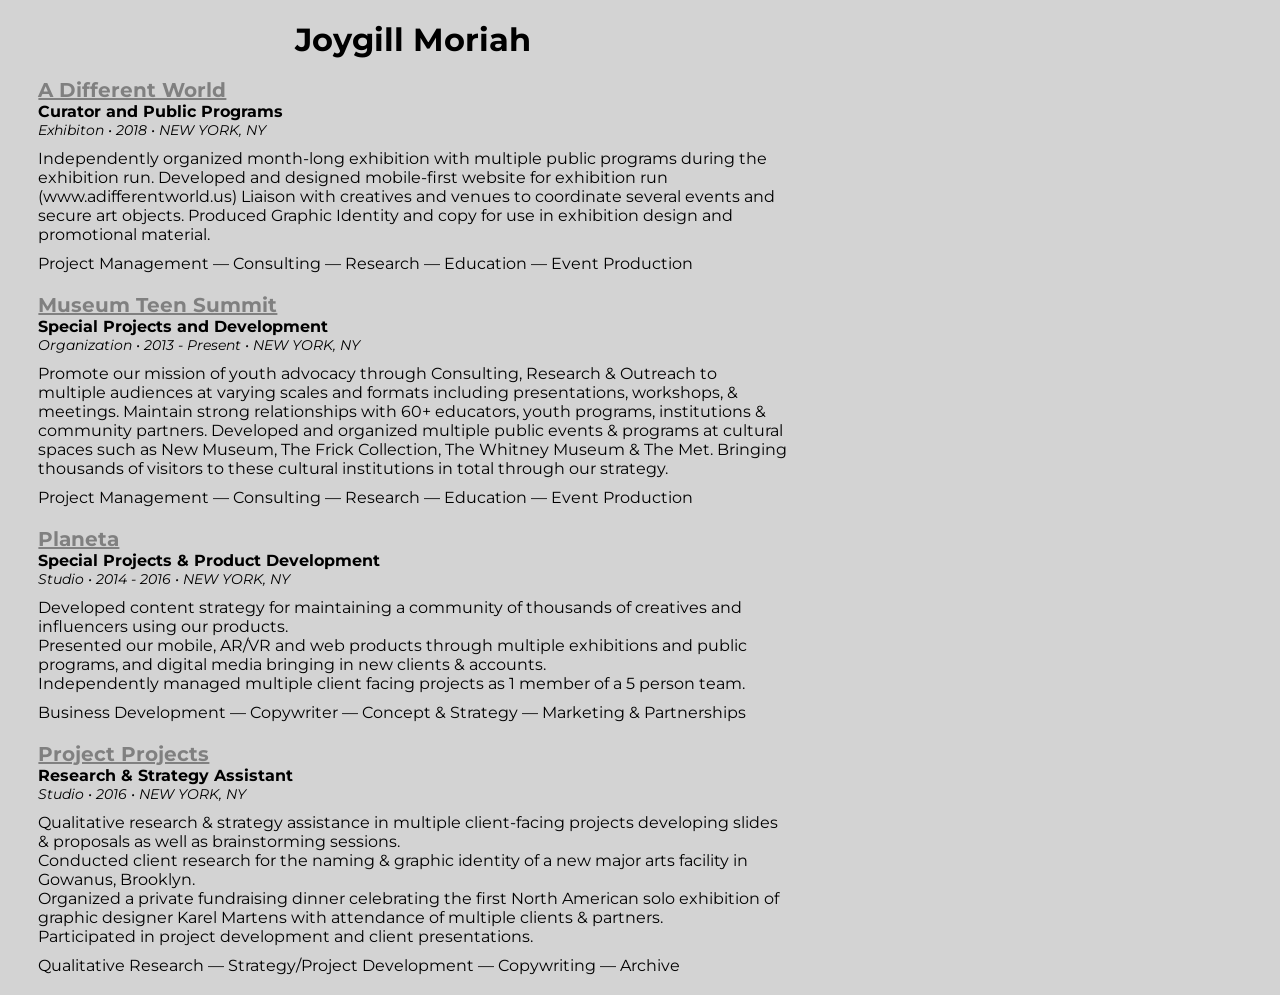
==== index.html @ 345128df "Add files via upload" ====
<!doctype html>
<html lang="en">
  <head>
    <meta charset="utf-8">
    <meta name="viewport" content="width=device-width, initial-scale=1, shrink-to-fit=no">
    <meta name="description" content="">
    <meta name="author" content="">
    <link rel="icon" href="../../../../favicon.ico">

    <title>MORIAH</title>
      
    <!-- Font Family -->  
    <link href="https://fonts.googleapis.com/css?family=Montserrat:400,600,600i,700,700i,800,800i" rel="stylesheet">
    
    <!-- CSS from Scratch -->
    <link href="portfolio.css" rel="stylesheet">
      
  </head>

  <body>

    <!-- <header>
       <nav class="topnav">
            <a href="index.html"> Home </a>
            <a href="about.html"> About</a>
            <a href="work.html"> Work</a>
            <a href="contact.html"> Contact</a>
        </nav> 
     
    </header> -->
    
    <!-- Intro Paragraph --> 
    <!--  <div class="statement">
         <p> Joygill Moriah develops ideas into products and experiences. Sometimes these ideas become images, exhibitions, collaborations, organizations and now websites.</p>
       </div> -->
       
   <div class="frame">
   <!-- <img class="imagestream" src="imagestream.gif" alt="Images"> -->
   <h1> Joygill Moriah </h1>
   <br>

    <!-- <div class="contact "> 
    Joygill Moriah
    855 E233rd Street
    Bronx, NY 10466
    347.978.9167
    joygill.moriah@gmail.com
    www.adifferentworld.us 
    </div> -->

    
     <!--  
     <div class="topic"> Skills & Background </div>
     
     <div class="info"> NYC native, media-savvy creative strategist with five years of leading projects with teams related to tech, design, arts, & education. I've organized over 50 exhibitions, pop-up events, & public programs throughout NYC since 2012.
     Adobe Suite — InDesign — Adobe Premiere — Graphic Design — Front-End Web Development— HTML, CSS, Javascript — Github —Google Suite—Powerpoint
     </div>
         </div> -->
    <div class="section">
        <!-- <div class="topic"> Experience</div> -->
        <div class="project"> <a href="http://adifferentworld.us/" target="_blank"> A Different World </a> </div>
        <div class="role"> Curator and Public Programs </div> 
        <div class="info"> Exhibiton • 2018 • NEW YORK, NY </div> 
        <div class="description"> 
          Independently organized month-long exhibition with multiple public programs during the exhibition run. 
          Developed and designed mobile-first website  for exhibition run (www.adifferentworld.us)
          Liaison with creatives  and venues to coordinate several events and secure art objects.
          Produced Graphic Identity and copy  for use in exhibition design and promotional material. 
        </div>
        <div class="Skills"> Project Management — Consulting — Research — Education — Event Production </div>
    </div>

    <div class="section">
        <div class="project"> <a href="http://www.museumteensummit.org/" target="_blank"> Museum Teen Summit </a></div>
        <div class="role">Special Projects and Development </div>
        <div class="info"> Organization • 2013 - Present • NEW YORK, NY </div> 
        <div class="description"> 
           Promote our mission of youth advocacy through Consulting, Research & Outreach to multiple audiences at varying scales and formats including presentations, workshops, & meetings.
            Maintain strong relationships with 60+ educators, youth programs, institutions & community partners. 
            Developed and organized multiple public events & programs at cultural spaces such as New Museum, The Frick Collection, The Whitney Museum & The Met.
            Bringing thousands of visitors to these cultural institutions in total through our strategy. 
        </div>
        <div class="Skills"> Project Management — Consulting — Research — Education — Event Production </div>

      </div>
      <div class="section">
        <div class="project"> <a href="http://planeta.cc/" target="_blank"> Planeta </a> </div>
        <div class="role">Special Projects & Product Development </div>
        <div class="info"> Studio • 2014 - 2016 • NEW YORK, NY </div> 
        <div class="description"> 

          <ul style="list-style-type:none">
           <li> Developed content strategy for maintaining a community of thousands of creatives and influencers using our products. </li>
         <li> Presented our mobile, AR/VR and web products through multiple exhibitions and  public programs, and digital media bringing in new clients & accounts. </li>
         <li> Independently managed multiple client facing projects as 1 member of a 5 person team. </li>
        </ul>
        </div>
        <div class="Skills"> Business Development — Copywriter — Concept & Strategy — Marketing & Partnerships </div>

      </div> 
      <div class="section">
        <div class="project"> <a href="https://www.wkshps.com/about/" target="_blank"> Project Projects </a> </div>
        <div class="role">Research & Strategy Assistant </div>
        <div class="info"> Studio • 2016 • NEW YORK, NY </div> 
        <div class="description"> 
          <ul style="list-style-type:none">
            <li> Qualitative research & strategy assistance in multiple client-facing projects developing slides & proposals as well as brainstorming sessions. </li>
            <li> Conducted client research for the naming & graphic identity of a new major arts facility in Gowanus, Brooklyn. </li>
            <li> Organized a private fundraising dinner celebrating the first North American solo exhibition of graphic designer Karel Martens with attendance of multiple clients & partners. </li>
            <li> Participated in project development and client presentations. </li>
          </ul>
        </div>
        <div class="Skills"> Qualitative Research — Strategy/Project Development — Copywriting — Archive </div>

      </div>
       <!-- 
       
             <div class="section">
        <h3> Independent Projects </h3>
        <h3> Happenings Contemporary </h3>
        <h3> Independent Curator & Artist Development </h3>
        <h4>  2015-Present  NEW YORK, NY </h4>
          <p>Organized over 50 exhibitions, pop-up events, & public programs throughout NYC since 2012.
            Developed independent projects through drafting proposals, press releases, finding spaces & partnerships.
            • Exhibited over 60 artists in mediums including visual art, performance, digital art & film.
            • Develop all communications materials and marketing for each project.
            • Manage budgets, deadlines and related admin work for each event or exhibition. 
            • Maintain relationships and be liaison between creatives, venues, partners and other stakeholders.
            • Exhibition Coordination — Project Management — Public Programming <div>
       
       <h3> VAV Club <h3>  
        <h3> Video Producer and Developer </h3>
        <h4> 2017  NEW YORK, NY </h4>
           <p> Produced online video art channel and event series w 10+ hours of content. </p>
            <p> Organized weekly live streams. </p>
            <p> Developed single page website to host live streams. </p>
        </div>
        <div class="section">
          <h3> Education </h3>
          CUNY Baccalaureate for Unique and Interdisciplinary Studies / Cultural Production and Digital Strategies 
          Spring 2013 - June 2017,  NEW YORK, NY
          Home College: Baruch College. Took courses in Graphic Design, Video Production, Entrepreneurship,  Cultural Marketing, Anthropology & New Media. Also led multiple independent research projects. 
       
          The Knowledge House / Intro To Tech
          2018  NEW YORK, NY
          16-Week course Front-End Web Development course designing projects using HTML, CSS, Javascript & additional tools.
        </div>
        -->
</div>
      
    

    <!-- <footer>
        
        <a href="https://www.instagram.com/hello_jygll">Instagram </a>
        
        <a href="https://steemit.com/@jmoriah">Steemit </a>
        
        <a href="mailto:joygill.moriah@gmail.com?Subject=I%20Like%20What%20You%20Do" target="_top">Email</a>
        
    </footer> -->

    
  </body>
</html>
---- portfolio.css ----
html {
    background-color: lightgray;
    font-family: 'Montserrat', sans-serif;
    
}

* {
  box-sizing: border-box;
  text-rendering: optimizeLegibility;
  -webkit-font-smoothing: antialiased;
  margin: 0;
  padding: 0;
}


body{

    font-size: 16px;
    /* display: flex;
    flex-direction: row;
    justify-content:center;
    
    text-align: justify; 
            
            font-weight: 900;
            text-transform: uppercase;
            line-height: 1.5;
    
    padding: 50px 0px 0px 0; */
    
}



header{

  /* position: fixed;
    top: 0;
    left: 0;
    width: 100%;  */ 

}

.frame{
    width: 90vw;
  max-width: 750px;
  margin: 20px 3vw;


}


.topnav {
    
  /*  
    display: flex;
    flex-direction: row;
    justify-content: space-around;

    
    font-size: 32px;
    font-weight: 900;*/
    


    
}


/* Media Query for topnav */

/* Screens smaller than 600px / links become block and font-size 20px */

@media(max-width:600px){
    
 /*   .topnav a {
        display: block;
        font-size: 12px;
    }
    body {
        display: block;
        font-size: 8px;
    }
    footer a {
         display: block;
        font-size: 12px;
    }*/
    
}



h1{
    
    font-weight: bold;
    text-align: center;
}

.section{
    margin-bottom: 20px; 
}
.project {
    font-size: 20px; 
    font-weight: bold;
}
.role{
    font-size: 16px; 
    font-weight: bold;
}
.info{

    font-size:14px;
    font-style: italic;
    padding-bottom: 10px;
}
.description{
    padding-bottom: 10px;
}


/* .imagestream {
    
   position: absolute;
     top:50%;
    left:50%;
     transform: translate(-50%, -50%);
   
    max-width: 40%;
    border: outset purple 10px;
    margin: 80px 0px 0px 0px;   
} */



.statement {
        width: 800px;
        text-align: justify; 
        font-size: 24px;
        font-weight: 900;
        text-transform: uppercase;
        line-height: 1.5;*/
 }

a{
    color: gray;
    transition: color .25s;
    
   /* 
    text-decoration: none;
    */

}

a:hover{
    
  color: lightgray;
} 


/* footer {
   display: flex;
    flex-direction: row;
    justify-content: space-around;
    font-size: 32px;
    font-weight: 900;

    position: fixed;
    width: 100%;
    bottom: 2.5%;

} */



/* The following is the scrollbar */ 
/* width */

::-webkit-scrollbar {
   /* width: 20px;*/
}

/* Track */
::-webkit-scrollbar-track {
   /*  box-shadow: inset 0 0 5px grey; 
   border-radius: 10px; */
}
 
/* Handle */
::-webkit-scrollbar-thumb {
    /* background: red; 
    border-radius: 10px; */
}

/* Handle on hover */
::-webkit-scrollbar-thumb:hover {
    /* background: #b30000;  */
}
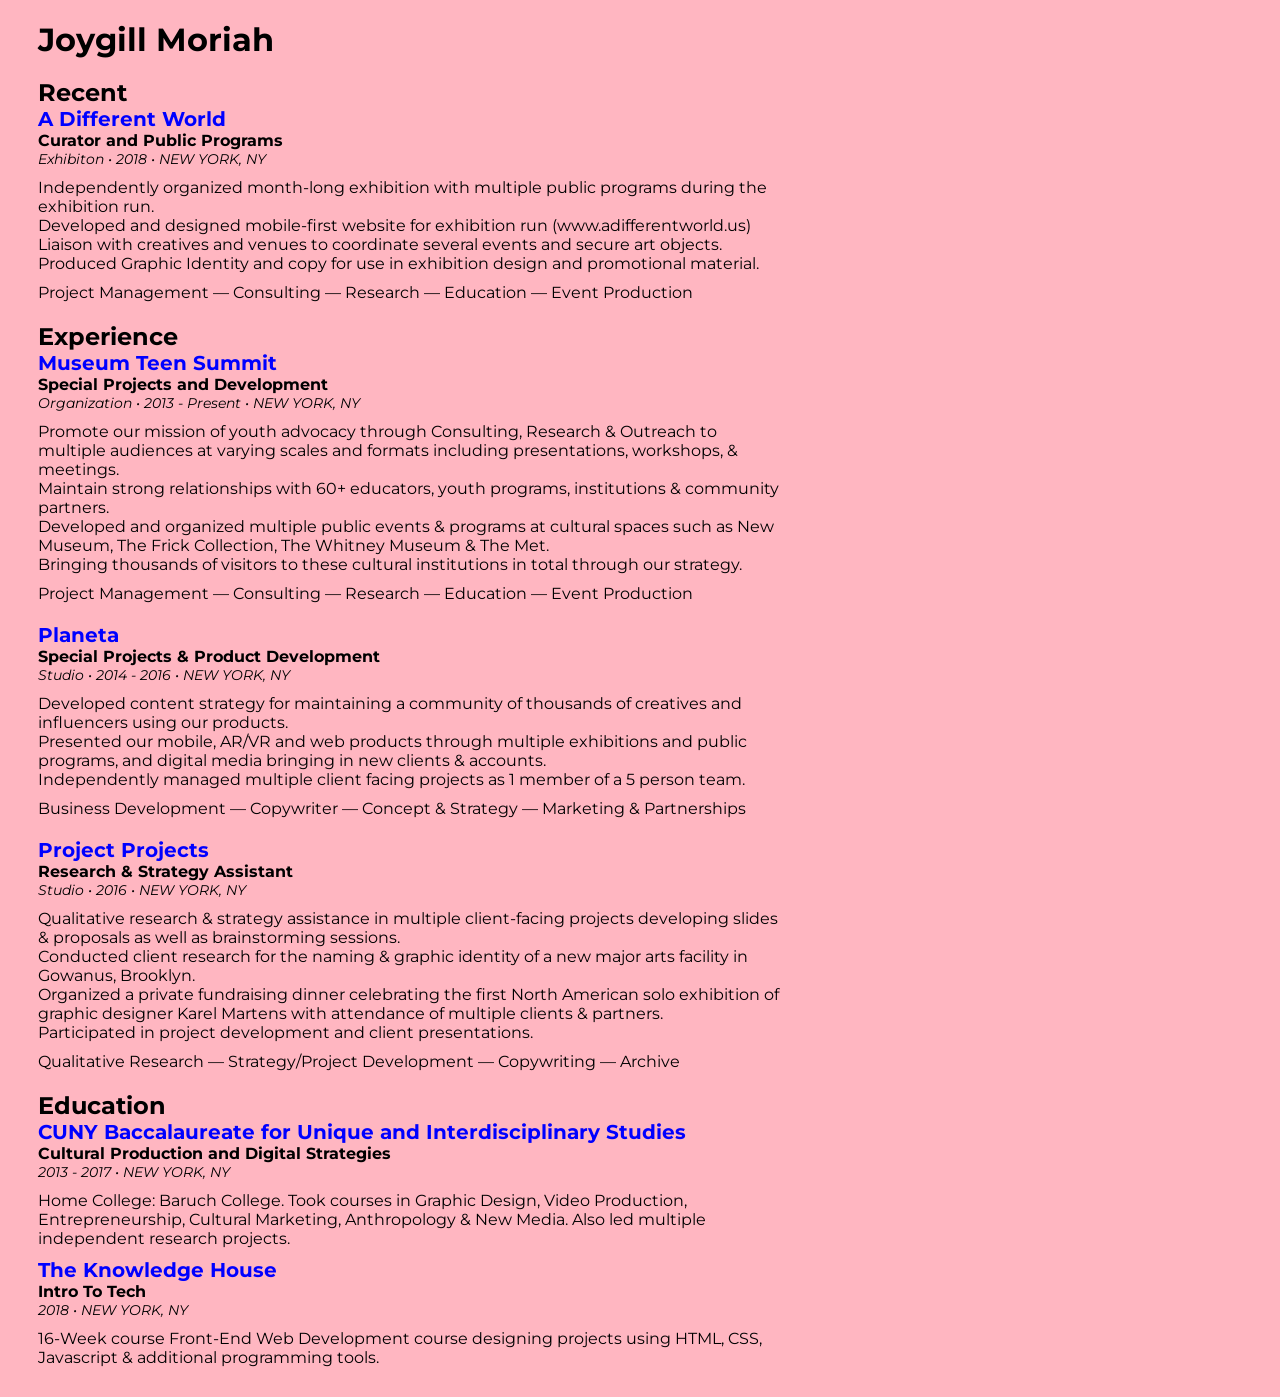
==== commit c1ad7bf6: "Add files via upload" ====
--- a/index.html
+++ b/index.html
@@ -56,29 +56,54 @@
      Adobe Suite — InDesign — Adobe Premiere — Graphic Design — Front-End Web Development— HTML, CSS, Javascript — Github —Google Suite—Powerpoint
      </div>
          </div> -->
+
+    <!-- <div class="section">
+      <div class="project">
+        <a href="https://www.youtube.com/watch?v=F_tO5lPExk0" target="_blank"> Video Production </a> </div>
+        <div class="info">   
+<a href="https://www.youtube.com/watch?v=ITPqLoyKtkE" target="_blank"> October Baby - MIKE </a>
+</div>
+<div class="info">   
+<a href="https://www.youtube.com/watch?v=w_-l3PghhGs" target="_blank"> Ministry - MIKE </a>
+</div>
+
+    </div>  
+    <div class="section">
+      <div class="project"> <a href="" target="_blank"> Websites </div>
+       <div class="info">   
+<a href="https://sidewalksoldiertour.neocities.org/" target="_blank"> Sidewalk Soldier Tour Microsite for Rap Artist MIKE  </a>
+</div>
+    </div>    -->
     <div class="section">
         <!-- <div class="topic"> Experience</div> -->
+        <h2> Recent </h2>
         <div class="project"> <a href="http://adifferentworld.us/" target="_blank"> A Different World </a> </div>
         <div class="role"> Curator and Public Programs </div> 
         <div class="info"> Exhibiton • 2018 • NEW YORK, NY </div> 
         <div class="description"> 
-          Independently organized month-long exhibition with multiple public programs during the exhibition run. 
-          Developed and designed mobile-first website  for exhibition run (www.adifferentworld.us)
-          Liaison with creatives  and venues to coordinate several events and secure art objects.
-          Produced Graphic Identity and copy  for use in exhibition design and promotional material. 
+          <ul style="list-style-type:none">
+         <li> Independently organized month-long exhibition with multiple public programs during the exhibition run. </li>
+          <li> Developed and designed mobile-first website  for exhibition run (www.adifferentworld.us) </li>
+          <li> Liaison with creatives  and venues to coordinate several events and secure art objects. </li>
+          <li> Produced Graphic Identity and copy  for use in exhibition design and promotional material. </li>
+        </ul>
         </div>
         <div class="Skills"> Project Management — Consulting — Research — Education — Event Production </div>
     </div>
 
     <div class="section">
+       <h2> Experience </h2>
+
         <div class="project"> <a href="http://www.museumteensummit.org/" target="_blank"> Museum Teen Summit </a></div>
         <div class="role">Special Projects and Development </div>
         <div class="info"> Organization • 2013 - Present • NEW YORK, NY </div> 
-        <div class="description"> 
-           Promote our mission of youth advocacy through Consulting, Research & Outreach to multiple audiences at varying scales and formats including presentations, workshops, & meetings.
-            Maintain strong relationships with 60+ educators, youth programs, institutions & community partners. 
-            Developed and organized multiple public events & programs at cultural spaces such as New Museum, The Frick Collection, The Whitney Museum & The Met.
-            Bringing thousands of visitors to these cultural institutions in total through our strategy. 
+        <div class="description">
+        <ul style="list-style-type:none"> 
+           <li> Promote our mission of youth advocacy through Consulting, Research & Outreach to multiple audiences at varying scales and formats including presentations, workshops, & meetings.</li>
+           <li> Maintain strong relationships with 60+ educators, youth programs, institutions & community partners. </li>
+            <li> Developed and organized multiple public events & programs at cultural spaces such as New Museum, The Frick Collection, The Whitney Museum & The Met. </li>
+            <li> Bringing thousands of visitors to these cultural institutions in total through our strategy. </li>
+          </ul>
         </div>
         <div class="Skills"> Project Management — Consulting — Research — Education — Event Production </div>
 
@@ -113,8 +138,21 @@
         <div class="Skills"> Qualitative Research — Strategy/Project Development — Copywriting — Archive </div>
 
       </div>
+      <div class="section">
+          <h2> Education </h2>
+          <div class="project">
+           <a href="http://cunyba.gc.cuny.edu/" target="_blank"> CUNY Baccalaureate for Unique and Interdisciplinary Studies </a> </div>
+         <div class="role"> Cultural Production and Digital Strategies </div>
+         <div class="info"> 2013 - 2017 • NEW YORK, NY </div>
+         <div class="description">  Home College: Baruch College. Took courses in Graphic Design, Video Production, Entrepreneurship,  Cultural Marketing, Anthropology & New Media. Also led multiple independent research projects. </div>
+       
+           <div class="project"> <a href="http://www.theknowledgehouse.org/" target="_blank"> The Knowledge House </a> </div>
+           <div class="role"> Intro To Tech </div>
+         <div class="info"> 2018 • NEW YORK, NY </div>
+         <div class="description">  16-Week course Front-End Web Development course designing projects using HTML, CSS, Javascript & additional programming tools. </div>
+        </div>
+       
        <!-- 
-       
              <div class="section">
         <h3> Independent Projects </h3>
         <h3> Happenings Contemporary </h3>
@@ -135,16 +173,7 @@
             <p> Organized weekly live streams. </p>
             <p> Developed single page website to host live streams. </p>
         </div>
-        <div class="section">
-          <h3> Education </h3>
-          CUNY Baccalaureate for Unique and Interdisciplinary Studies / Cultural Production and Digital Strategies 
-          Spring 2013 - June 2017,  NEW YORK, NY
-          Home College: Baruch College. Took courses in Graphic Design, Video Production, Entrepreneurship,  Cultural Marketing, Anthropology & New Media. Also led multiple independent research projects. 
-       
-          The Knowledge House / Intro To Tech
-          2018  NEW YORK, NY
-          16-Week course Front-End Web Development course designing projects using HTML, CSS, Javascript & additional tools.
-        </div>
+        
         -->
 </div>
       
--- a/portfolio.css
+++ b/portfolio.css
@@ -1,5 +1,5 @@
 html {
-    background-color: lightgray;
+    background-color: lightpink;
     font-family: 'Montserrat', sans-serif;
     
 }
@@ -93,7 +93,11 @@
 h1{
     
     font-weight: bold;
-    text-align: center;
+   
+}
+h3{
+  color: darkblue;
+  
 }
 
 .section{
@@ -141,19 +145,17 @@
         line-height: 1.5;*/
  }
 
+
+
 a{
-    color: gray;
+    color: blue;
     transition: color .25s;
-    
-   /* 
     text-decoration: none;
-    */
-
 }
 
 a:hover{
     
-  color: lightgray;
+  color: darkblue;
 } 
 
 
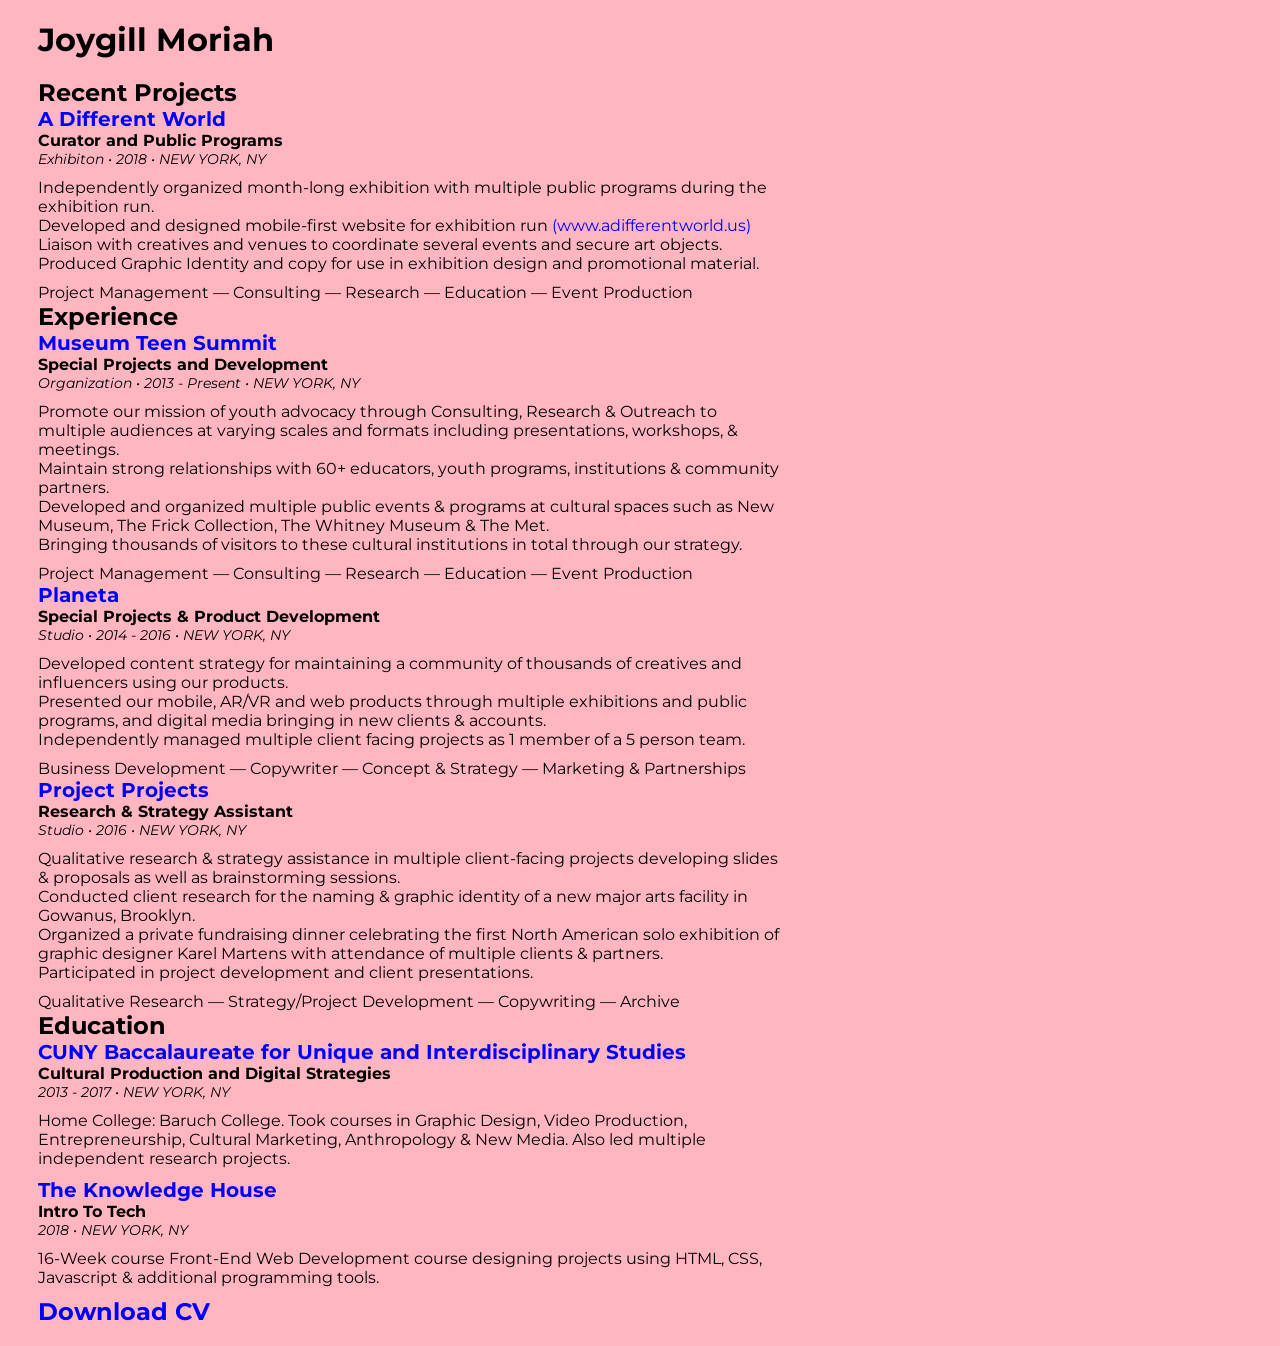
==== commit 69352635: "Add files via upload" ====
--- a/index.html
+++ b/index.html
@@ -13,8 +13,10 @@
     <link href="https://fonts.googleapis.com/css?family=Montserrat:400,600,600i,700,700i,800,800i" rel="stylesheet">
     
     <!-- CSS from Scratch -->
-    <link href="portfolio.css" rel="stylesheet">
-      
+     <link href="portfolio.css" rel="stylesheet">
+            <script src="https://ajax.googleapis.com/ajax/libs/jquery/3.3.1/jquery.min.js"></script>
+    
+
   </head>
 
   <body>
@@ -33,11 +35,12 @@
     <!--  <div class="statement">
          <p> Joygill Moriah develops ideas into products and experiences. Sometimes these ideas become images, exhibitions, collaborations, organizations and now websites.</p>
        </div> -->
-       
+     
    <div class="frame">
+    <div class="name"> <h1> Joygill Moriah </h1> </div>
+   <br>  
    <!-- <img class="imagestream" src="imagestream.gif" alt="Images"> -->
-   <h1> Joygill Moriah </h1>
-   <br>
+  
 
     <!-- <div class="contact "> 
     Joygill Moriah
@@ -74,16 +77,17 @@
 <a href="https://sidewalksoldiertour.neocities.org/" target="_blank"> Sidewalk Soldier Tour Microsite for Rap Artist MIKE  </a>
 </div>
     </div>    -->
-    <div class="section">
+    <h2 class="recent"> Recent Projects </h2>
+    <div class="recent">
         <!-- <div class="topic"> Experience</div> -->
-        <h2> Recent </h2>
+        
         <div class="project"> <a href="http://adifferentworld.us/" target="_blank"> A Different World </a> </div>
         <div class="role"> Curator and Public Programs </div> 
         <div class="info"> Exhibiton • 2018 • NEW YORK, NY </div> 
         <div class="description"> 
           <ul style="list-style-type:none">
          <li> Independently organized month-long exhibition with multiple public programs during the exhibition run. </li>
-          <li> Developed and designed mobile-first website  for exhibition run (www.adifferentworld.us) </li>
+          <li> Developed and designed mobile-first website  for exhibition run <a href="http://adifferentworld.us/">(www.adifferentworld.us) </a></li>
           <li> Liaison with creatives  and venues to coordinate several events and secure art objects. </li>
           <li> Produced Graphic Identity and copy  for use in exhibition design and promotional material. </li>
         </ul>
@@ -91,8 +95,9 @@
         <div class="Skills"> Project Management — Consulting — Research — Education — Event Production </div>
     </div>
 
-    <div class="section">
-       <h2> Experience </h2>
+    <h2 class="experience"> Experience </h2>
+    <div class="experience">
+       
 
         <div class="project"> <a href="http://www.museumteensummit.org/" target="_blank"> Museum Teen Summit </a></div>
         <div class="role">Special Projects and Development </div>
@@ -107,23 +112,20 @@
         </div>
         <div class="Skills"> Project Management — Consulting — Research — Education — Event Production </div>
 
-      </div>
-      <div class="section">
         <div class="project"> <a href="http://planeta.cc/" target="_blank"> Planeta </a> </div>
         <div class="role">Special Projects & Product Development </div>
         <div class="info"> Studio • 2014 - 2016 • NEW YORK, NY </div> 
         <div class="description"> 
 
           <ul style="list-style-type:none">
-           <li> Developed content strategy for maintaining a community of thousands of creatives and influencers using our products. </li>
+          <li> Developed content strategy for maintaining a community of thousands of creatives and influencers using our products. </li>
          <li> Presented our mobile, AR/VR and web products through multiple exhibitions and  public programs, and digital media bringing in new clients & accounts. </li>
          <li> Independently managed multiple client facing projects as 1 member of a 5 person team. </li>
         </ul>
         </div>
         <div class="Skills"> Business Development — Copywriter — Concept & Strategy — Marketing & Partnerships </div>
 
-      </div> 
-      <div class="section">
+      
         <div class="project"> <a href="https://www.wkshps.com/about/" target="_blank"> Project Projects </a> </div>
         <div class="role">Research & Strategy Assistant </div>
         <div class="info"> Studio • 2016 • NEW YORK, NY </div> 
@@ -136,12 +138,13 @@
           </ul>
         </div>
         <div class="Skills"> Qualitative Research — Strategy/Project Development — Copywriting — Archive </div>
-
-      </div>
-      <div class="section">
-          <h2> Education </h2>
-          <div class="project">
-           <a href="http://cunyba.gc.cuny.edu/" target="_blank"> CUNY Baccalaureate for Unique and Interdisciplinary Studies </a> </div>
+        </div>
+
+      <h2 class="education"> Education </h2>
+      <div class="education">
+          
+        <div class="project">
+          <a href="http://cunyba.gc.cuny.edu/" target="_blank"> CUNY Baccalaureate for Unique and Interdisciplinary Studies </a> </div>
          <div class="role"> Cultural Production and Digital Strategies </div>
          <div class="info"> 2013 - 2017 • NEW YORK, NY </div>
          <div class="description">  Home College: Baruch College. Took courses in Graphic Design, Video Production, Entrepreneurship,  Cultural Marketing, Anthropology & New Media. Also led multiple independent research projects. </div>
@@ -152,6 +155,11 @@
          <div class="description">  16-Week course Front-End Web Development course designing projects using HTML, CSS, Javascript & additional programming tools. </div>
         </div>
        
+      <!--  <h2 class="education"> Exhibitions </h2> -->
+       <h2 class="education"> <a href="JoygillMoriah_CV_2018.pdf" target="_blank"> Download CV </a> </h2>
+
+   
+
        <!-- 
              <div class="section">
         <h3> Independent Projects </h3>
@@ -177,8 +185,6 @@
         -->
 </div>
       
-    
-
     <!-- <footer>
         
         <a href="https://www.instagram.com/hello_jygll">Instagram </a>
@@ -187,8 +193,9 @@
         
         <a href="mailto:joygill.moriah@gmail.com?Subject=I%20Like%20What%20You%20Do" target="_top">Email</a>
         
-    </footer> -->
-
-    
+    </footer> --> 
+     <script src="main.js"></script>
+    <script src="https://code.jquery.com/jquery-3.3.1.slim.min.js" integrity="sha384-q8i/X+965DzO0rT7abK41JStQIAqVgRVzpbzo5smXKp4YfRvH+8abtTE1Pi6jizo" crossorigin="anonymous"></script>
   </body>
+
 </html>
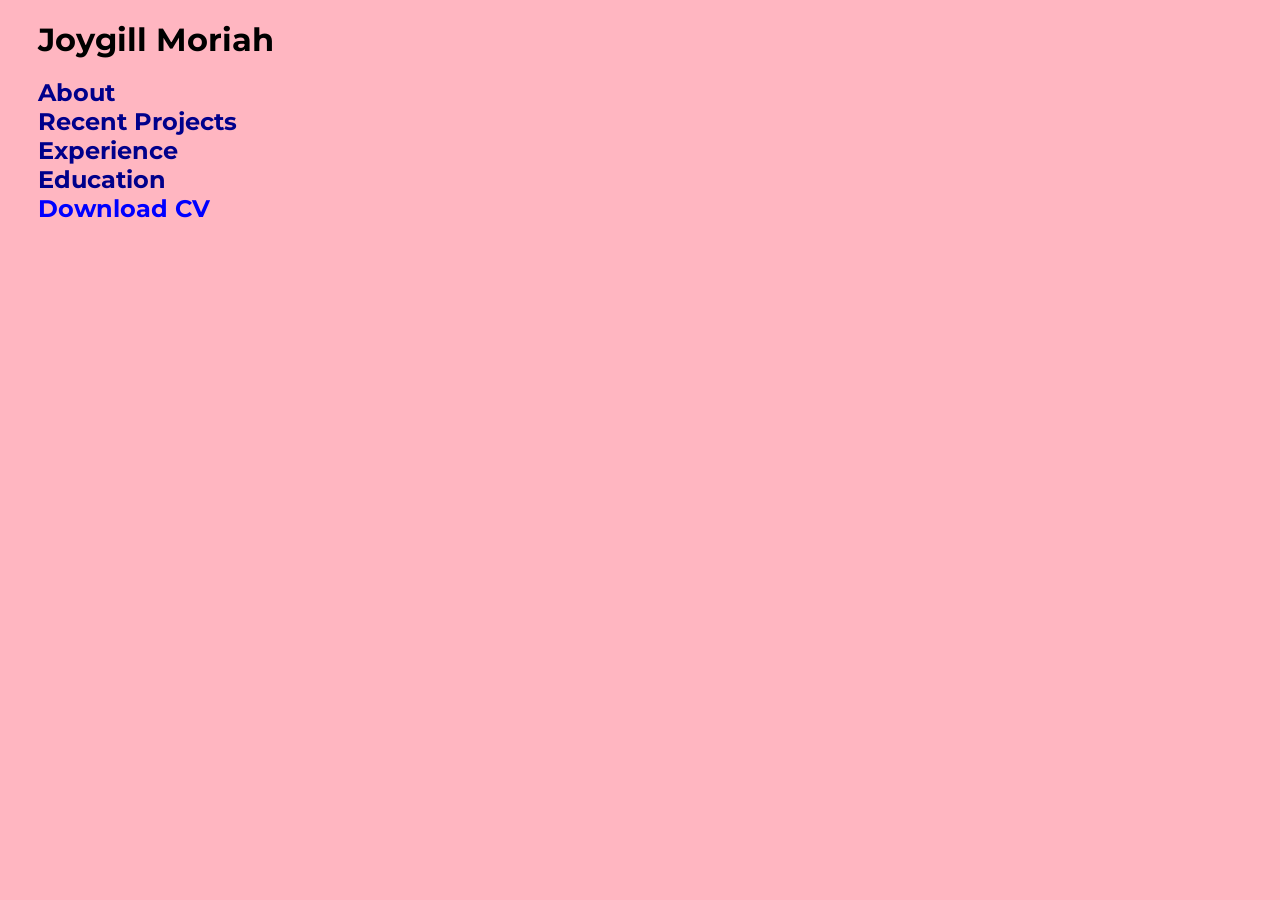
==== commit e71621d3: "Added About Section" ====
--- a/index.html
+++ b/index.html
@@ -52,13 +52,7 @@
     </div> -->
 
     
-     <!--  
-     <div class="topic"> Skills & Background </div>
      
-     <div class="info"> NYC native, media-savvy creative strategist with five years of leading projects with teams related to tech, design, arts, & education. I've organized over 50 exhibitions, pop-up events, & public programs throughout NYC since 2012.
-     Adobe Suite — InDesign — Adobe Premiere — Graphic Design — Front-End Web Development— HTML, CSS, Javascript — Github —Google Suite—Powerpoint
-     </div>
-         </div> -->
 
     <!-- <div class="section">
       <div class="project">
@@ -77,6 +71,11 @@
 <a href="https://sidewalksoldiertour.neocities.org/" target="_blank"> Sidewalk Soldier Tour Microsite for Rap Artist MIKE  </a>
 </div>
     </div>    -->
+    
+     <h2 class="about"> About</h2>
+     <div class="about"> Hey! I'm a NYC native, media-savvy creative with five years of leading strategy for projects with teams related to tech, arts, & education. I've organized over 50 exhibitions, pop-up events, & public programs throughout NYC since 2012. 
+     </div>
+         
     <h2 class="recent"> Recent Projects </h2>
     <div class="recent">
         <!-- <div class="topic"> Experience</div> -->
--- a/portfolio.css
+++ b/portfolio.css
@@ -1,5 +1,5 @@
 html {
-    background-color: lightpink;
+    background-color: lightpink; 
     font-family: 'Montserrat', sans-serif;
     
 }
@@ -45,8 +45,6 @@
     width: 90vw;
   max-width: 750px;
   margin: 20px 3vw;
-
-
 }
 
 
@@ -61,9 +59,22 @@
     font-size: 32px;
     font-weight: 900;*/
     
-
-
-    
+}
+div.about{
+    margin-bottom: 20px; 
+    display: none;
+}
+div.recent{
+    margin-bottom: 20px; 
+    display: none;
+}
+div.experience{
+    margin-bottom: 20px; 
+    display: none;
+}
+div.education{
+    margin-bottom: 20px; 
+    display: none;
 }
 
 
@@ -95,13 +106,35 @@
     font-weight: bold;
    
 }
+h2{
+
+  color: darkblue;
+  transition: color .15s;
+}
+
+h2:hover{
+color: coral;
+}
+
 h3{
   color: darkblue;
   
 }
-
-.section{
-    margin-bottom: 20px; 
+div.about{
+    margin-bottom: 20px; 
+    display: none;
+}
+div.recent{
+    margin-bottom: 20px; 
+    display: none;
+}
+div.experience{
+    margin-bottom: 20px; 
+    display: none;
+}
+div.education{
+    margin-bottom: 20px; 
+    display: none;
 }
 .project {
     font-size: 20px; 
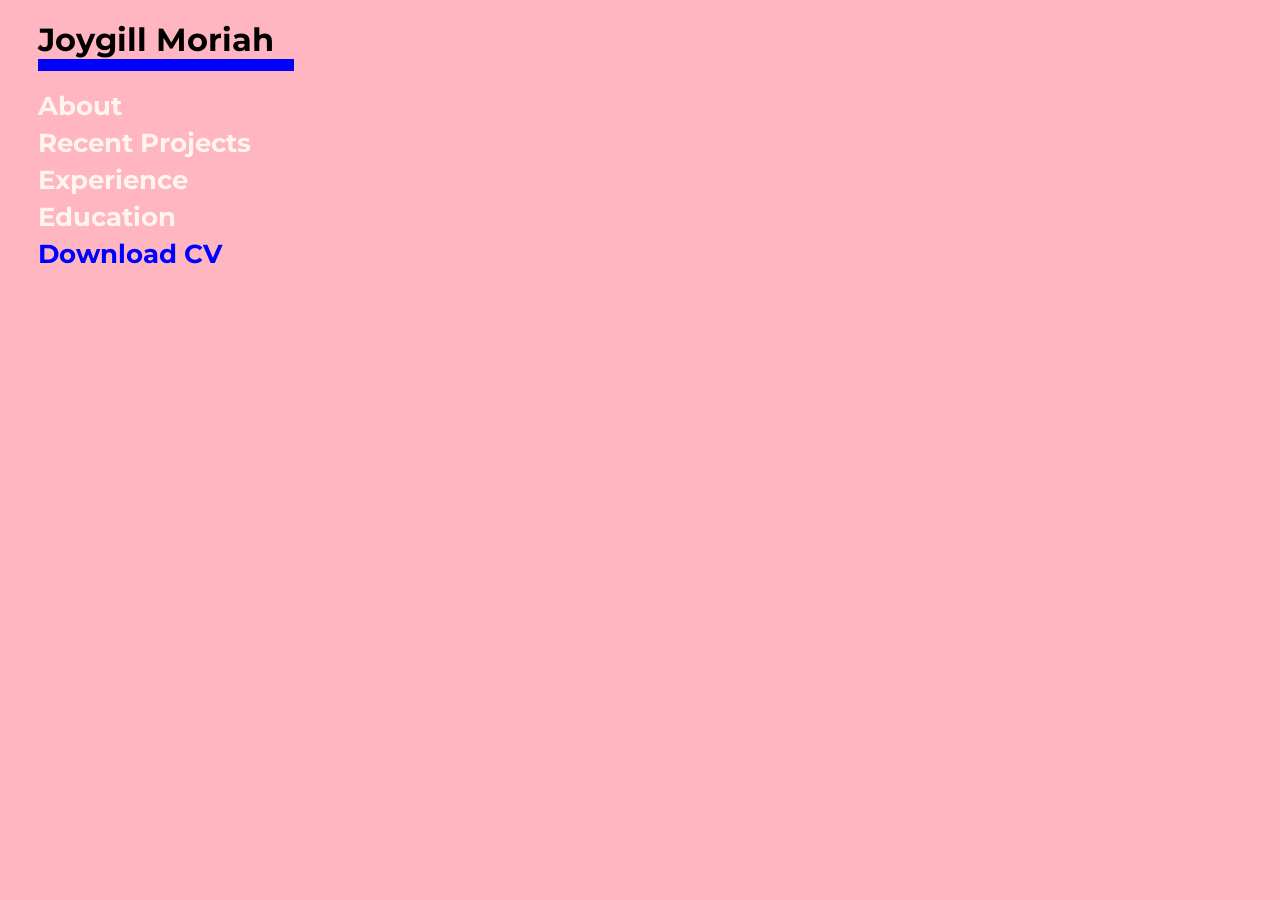
==== commit b20d3aa1: "Add files via upload" ====
--- a/index.html
+++ b/index.html
@@ -73,7 +73,7 @@
     </div>    -->
     
      <h2 class="about"> About</h2>
-     <div class="about"> Hey! I'm a NYC native, media-savvy creative with five years of leading strategy for projects with teams related to tech, arts, & education. I've organized over 50 exhibitions, pop-up events, & public programs throughout NYC since 2012. 
+     <div class="about description"> Hey! I'm a NYC native, media-savvy creative with five years of leading strategy for projects with teams related to tech, arts, & education. I've organized over 50 exhibitions, pop-up events, & public programs throughout NYC since 2012. 
      </div>
          
     <h2 class="recent"> Recent Projects </h2>
--- a/portfolio.css
+++ b/portfolio.css
@@ -75,6 +75,10 @@
 div.education{
     margin-bottom: 20px; 
     display: none;
+}
+.description{
+    padding-bottom: 10px;
+    font-weight: bold;
 }
 
 
@@ -104,16 +108,20 @@
 h1{
     
     font-weight: bold;
+    border-bottom: 12px solid;
+    border-color: blue;
+    width: 20vw;
    
 }
 h2{
-
-  color: darkblue;
+  color: seashell ;
   transition: color .15s;
+  font-size: 26px;
+  margin-bottom: 5px;
 }
 
 h2:hover{
-color: coral;
+color: darkblue;
 }
 
 h3{
@@ -137,21 +145,22 @@
     display: none;
 }
 .project {
-    font-size: 20px; 
+    font-size: 24px; 
     font-weight: bold;
 }
 .role{
-    font-size: 16px; 
+    font-size: 18px; 
     font-weight: bold;
 }
 .info{
 
-    font-size:14px;
+    font-size:16px;
     font-style: italic;
     padding-bottom: 10px;
 }
 .description{
-    padding-bottom: 10px;
+    padding-bottom: 12px;
+    font-style: bold;
 }
 
 
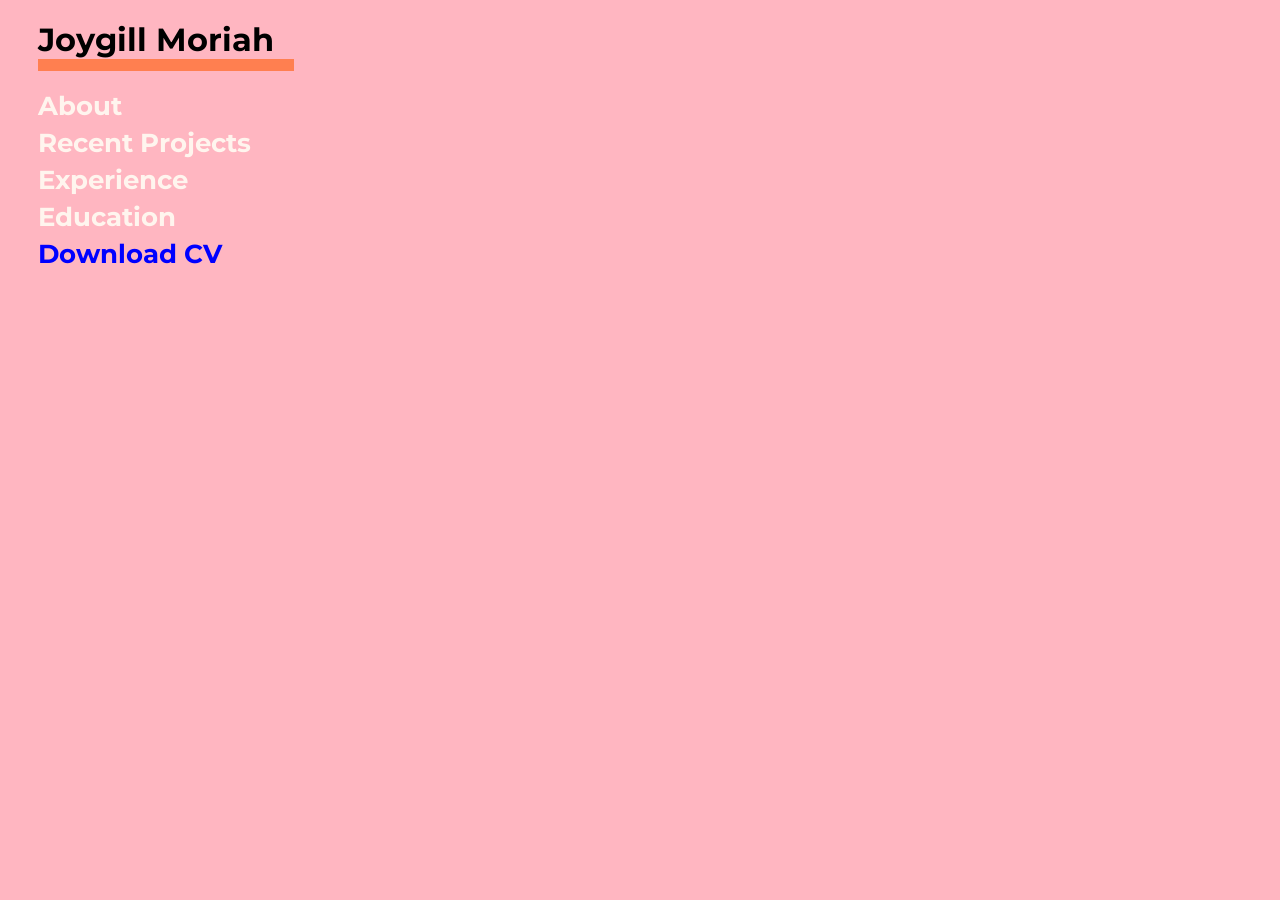
==== commit 917eb847: "update style" ====
--- a/index.html
+++ b/index.html
@@ -84,7 +84,7 @@
         <div class="role"> Curator and Public Programs </div> 
         <div class="info"> Exhibiton • 2018 • NEW YORK, NY </div> 
         <div class="description"> 
-          <ul style="list-style-type:none">
+          <ul>
          <li> Independently organized month-long exhibition with multiple public programs during the exhibition run. </li>
           <li> Developed and designed mobile-first website  for exhibition run <a href="http://adifferentworld.us/">(www.adifferentworld.us) </a></li>
           <li> Liaison with creatives  and venues to coordinate several events and secure art objects. </li>
@@ -102,7 +102,7 @@
         <div class="role">Special Projects and Development </div>
         <div class="info"> Organization • 2013 - Present • NEW YORK, NY </div> 
         <div class="description">
-        <ul style="list-style-type:none"> 
+        <ul> 
            <li> Promote our mission of youth advocacy through Consulting, Research & Outreach to multiple audiences at varying scales and formats including presentations, workshops, & meetings.</li>
            <li> Maintain strong relationships with 60+ educators, youth programs, institutions & community partners. </li>
             <li> Developed and organized multiple public events & programs at cultural spaces such as New Museum, The Frick Collection, The Whitney Museum & The Met. </li>
@@ -116,7 +116,7 @@
         <div class="info"> Studio • 2014 - 2016 • NEW YORK, NY </div> 
         <div class="description"> 
 
-          <ul style="list-style-type:none">
+          <ul>
           <li> Developed content strategy for maintaining a community of thousands of creatives and influencers using our products. </li>
          <li> Presented our mobile, AR/VR and web products through multiple exhibitions and  public programs, and digital media bringing in new clients & accounts. </li>
          <li> Independently managed multiple client facing projects as 1 member of a 5 person team. </li>
@@ -129,7 +129,7 @@
         <div class="role">Research & Strategy Assistant </div>
         <div class="info"> Studio • 2016 • NEW YORK, NY </div> 
         <div class="description"> 
-          <ul style="list-style-type:none">
+          <ul>
             <li> Qualitative research & strategy assistance in multiple client-facing projects developing slides & proposals as well as brainstorming sessions. </li>
             <li> Conducted client research for the naming & graphic identity of a new major arts facility in Gowanus, Brooklyn. </li>
             <li> Organized a private fundraising dinner celebrating the first North American solo exhibition of graphic designer Karel Martens with attendance of multiple clients & partners. </li>
--- a/portfolio.css
+++ b/portfolio.css
@@ -109,7 +109,7 @@
     
     font-weight: bold;
     border-bottom: 12px solid;
-    border-color: blue;
+    border-color: coral;
     width: 20vw;
    
 }
@@ -128,6 +128,18 @@
   color: darkblue;
   
 }
+
+li{
+
+  margin-bottom: 8px;
+}
+
+ul{
+
+  list-style-type: circle;
+  
+    margin-left: 22px;
+}
 div.about{
     margin-bottom: 20px; 
     display: none;
@@ -159,22 +171,32 @@
     padding-bottom: 10px;
 }
 .description{
+  font-size: 22px;
     padding-bottom: 12px;
     font-style: bold;
 }
 
-
-/* .imagestream {
-    
-   position: absolute;
+img{
+
+  width:75vw;
+
+}
+
+section{
+
+
+}
+.imagestream {
+    
+/*   position: absolute;
      top:50%;
     left:50%;
      transform: translate(-50%, -50%);
    
-    max-width: 40%;
+    
     border: outset purple 10px;
-    margin: 80px 0px 0px 0px;   
-} */
+    margin: 80px 0px 0px 0px; */  
+} 
 
 
 
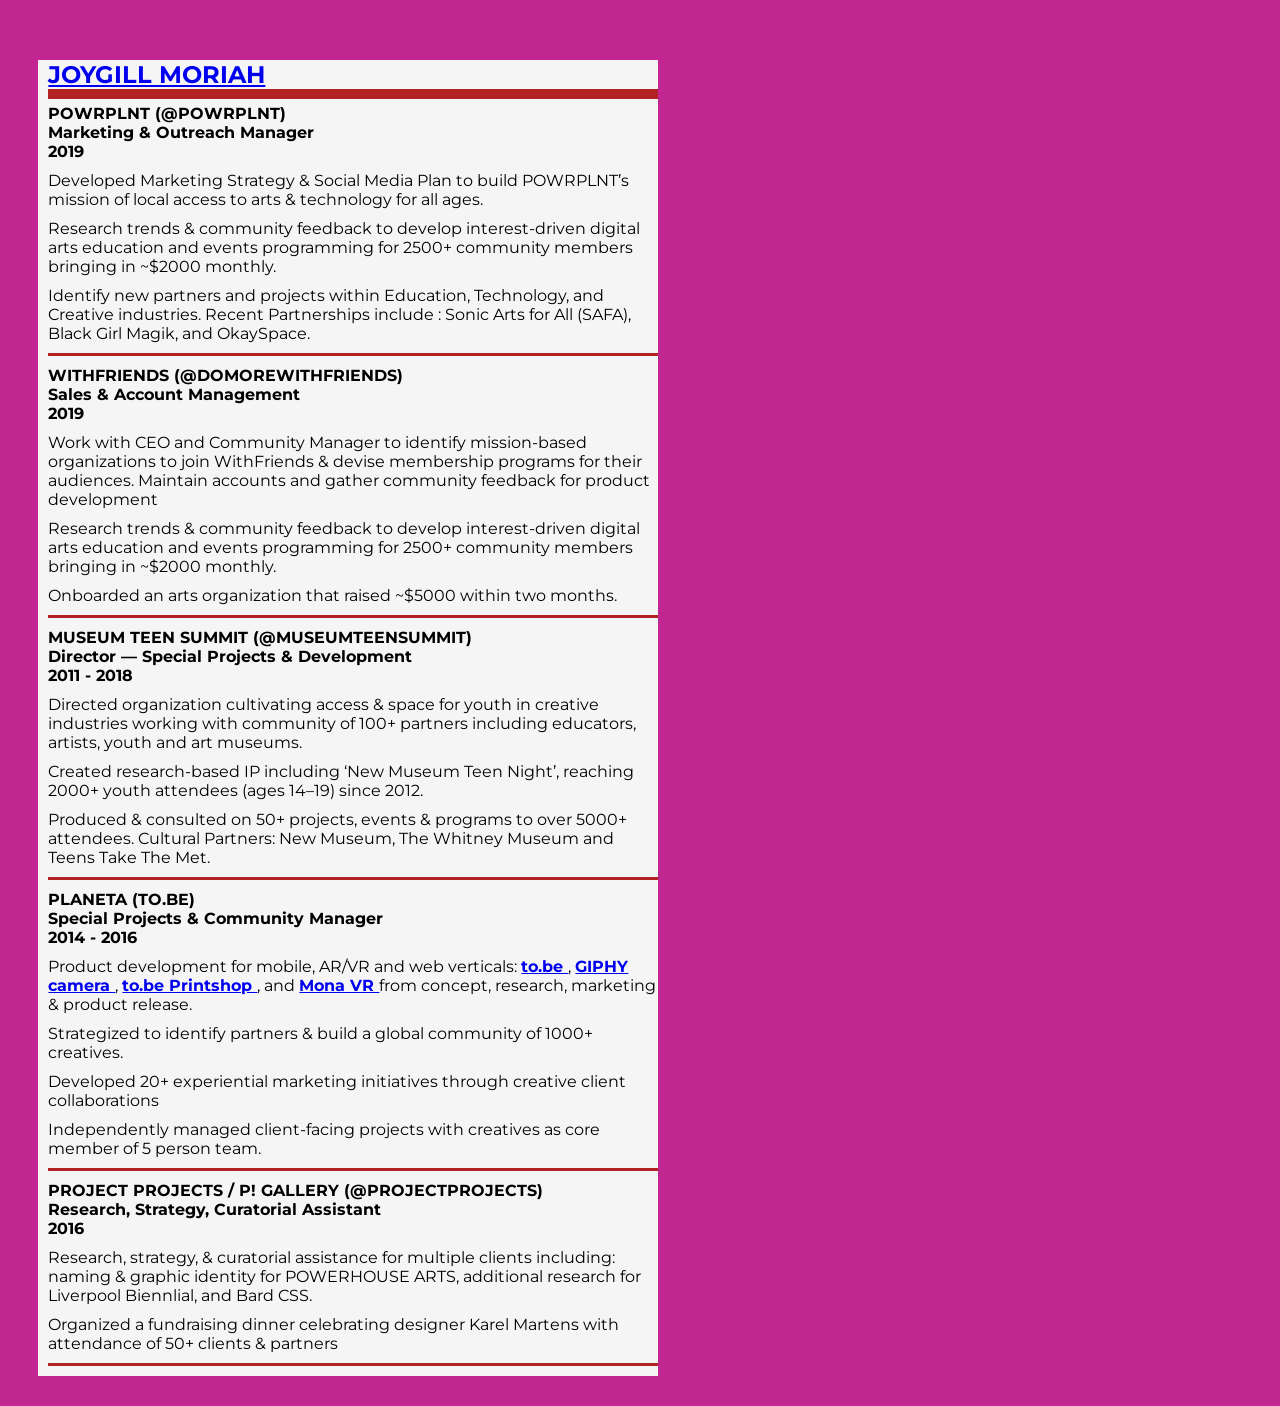
==== commit 911ea3e4: "Revised Frontpage and styling" ====
--- a/index.html
+++ b/index.html
@@ -1,200 +1,156 @@
-<!doctype html>
-<html lang="en">
-  <head>
-    <meta charset="utf-8">
-    <meta name="viewport" content="width=device-width, initial-scale=1, shrink-to-fit=no">
-    <meta name="description" content="">
-    <meta name="author" content="">
-    <link rel="icon" href="../../../../favicon.ico">
-
-    <title>MORIAH</title>
-      
-    <!-- Font Family -->  
-    <link href="https://fonts.googleapis.com/css?family=Montserrat:400,600,600i,700,700i,800,800i" rel="stylesheet">
-    
-    <!-- CSS from Scratch -->
-     <link href="portfolio.css" rel="stylesheet">
-            <script src="https://ajax.googleapis.com/ajax/libs/jquery/3.3.1/jquery.min.js"></script>
-    
-
-  </head>
-
-  <body>
-
-    <!-- <header>
-       <nav class="topnav">
-            <a href="index.html"> Home </a>
-            <a href="about.html"> About</a>
-            <a href="work.html"> Work</a>
-            <a href="contact.html"> Contact</a>
-        </nav> 
-     
-    </header> -->
-    
-    <!-- Intro Paragraph --> 
-    <!--  <div class="statement">
-         <p> Joygill Moriah develops ideas into products and experiences. Sometimes these ideas become images, exhibitions, collaborations, organizations and now websites.</p>
-       </div> -->
-     
-   <div class="frame">
-    <div class="name"> <h1> Joygill Moriah </h1> </div>
-   <br>  
-   <!-- <img class="imagestream" src="imagestream.gif" alt="Images"> -->
-  
-
-    <!-- <div class="contact "> 
-    Joygill Moriah
-    855 E233rd Street
-    Bronx, NY 10466
-    347.978.9167
-    joygill.moriah@gmail.com
-    www.adifferentworld.us 
-    </div> -->
-
-    
-     
-
-    <!-- <div class="section">
-      <div class="project">
-        <a href="https://www.youtube.com/watch?v=F_tO5lPExk0" target="_blank"> Video Production </a> </div>
-        <div class="info">   
-<a href="https://www.youtube.com/watch?v=ITPqLoyKtkE" target="_blank"> October Baby - MIKE </a>
-</div>
-<div class="info">   
-<a href="https://www.youtube.com/watch?v=w_-l3PghhGs" target="_blank"> Ministry - MIKE </a>
-</div>
-
-    </div>  
-    <div class="section">
-      <div class="project"> <a href="" target="_blank"> Websites </div>
-       <div class="info">   
-<a href="https://sidewalksoldiertour.neocities.org/" target="_blank"> Sidewalk Soldier Tour Microsite for Rap Artist MIKE  </a>
-</div>
-    </div>    -->
-    
-     <h2 class="about"> About</h2>
-     <div class="about description"> Hey! I'm a NYC native, media-savvy creative with five years of leading strategy for projects with teams related to tech, arts, & education. I've organized over 50 exhibitions, pop-up events, & public programs throughout NYC since 2012. 
-     </div>
-         
-    <h2 class="recent"> Recent Projects </h2>
-    <div class="recent">
-        <!-- <div class="topic"> Experience</div> -->
-        
-        <div class="project"> <a href="http://adifferentworld.us/" target="_blank"> A Different World </a> </div>
-        <div class="role"> Curator and Public Programs </div> 
-        <div class="info"> Exhibiton • 2018 • NEW YORK, NY </div> 
-        <div class="description"> 
-          <ul>
-         <li> Independently organized month-long exhibition with multiple public programs during the exhibition run. </li>
-          <li> Developed and designed mobile-first website  for exhibition run <a href="http://adifferentworld.us/">(www.adifferentworld.us) </a></li>
-          <li> Liaison with creatives  and venues to coordinate several events and secure art objects. </li>
-          <li> Produced Graphic Identity and copy  for use in exhibition design and promotional material. </li>
-        </ul>
-        </div>
-        <div class="Skills"> Project Management — Consulting — Research — Education — Event Production </div>
-    </div>
-
-    <h2 class="experience"> Experience </h2>
-    <div class="experience">
-       
-
-        <div class="project"> <a href="http://www.museumteensummit.org/" target="_blank"> Museum Teen Summit </a></div>
-        <div class="role">Special Projects and Development </div>
-        <div class="info"> Organization • 2013 - Present • NEW YORK, NY </div> 
-        <div class="description">
-        <ul> 
-           <li> Promote our mission of youth advocacy through Consulting, Research & Outreach to multiple audiences at varying scales and formats including presentations, workshops, & meetings.</li>
-           <li> Maintain strong relationships with 60+ educators, youth programs, institutions & community partners. </li>
-            <li> Developed and organized multiple public events & programs at cultural spaces such as New Museum, The Frick Collection, The Whitney Museum & The Met. </li>
-            <li> Bringing thousands of visitors to these cultural institutions in total through our strategy. </li>
-          </ul>
-        </div>
-        <div class="Skills"> Project Management — Consulting — Research — Education — Event Production </div>
-
-        <div class="project"> <a href="http://planeta.cc/" target="_blank"> Planeta </a> </div>
-        <div class="role">Special Projects & Product Development </div>
-        <div class="info"> Studio • 2014 - 2016 • NEW YORK, NY </div> 
-        <div class="description"> 
-
-          <ul>
-          <li> Developed content strategy for maintaining a community of thousands of creatives and influencers using our products. </li>
-         <li> Presented our mobile, AR/VR and web products through multiple exhibitions and  public programs, and digital media bringing in new clients & accounts. </li>
-         <li> Independently managed multiple client facing projects as 1 member of a 5 person team. </li>
-        </ul>
-        </div>
-        <div class="Skills"> Business Development — Copywriter — Concept & Strategy — Marketing & Partnerships </div>
-
-      
-        <div class="project"> <a href="https://www.wkshps.com/about/" target="_blank"> Project Projects </a> </div>
-        <div class="role">Research & Strategy Assistant </div>
-        <div class="info"> Studio • 2016 • NEW YORK, NY </div> 
-        <div class="description"> 
-          <ul>
-            <li> Qualitative research & strategy assistance in multiple client-facing projects developing slides & proposals as well as brainstorming sessions. </li>
-            <li> Conducted client research for the naming & graphic identity of a new major arts facility in Gowanus, Brooklyn. </li>
-            <li> Organized a private fundraising dinner celebrating the first North American solo exhibition of graphic designer Karel Martens with attendance of multiple clients & partners. </li>
-            <li> Participated in project development and client presentations. </li>
-          </ul>
-        </div>
-        <div class="Skills"> Qualitative Research — Strategy/Project Development — Copywriting — Archive </div>
-        </div>
-
-      <h2 class="education"> Education </h2>
-      <div class="education">
-          
-        <div class="project">
-          <a href="http://cunyba.gc.cuny.edu/" target="_blank"> CUNY Baccalaureate for Unique and Interdisciplinary Studies </a> </div>
-         <div class="role"> Cultural Production and Digital Strategies </div>
-         <div class="info"> 2013 - 2017 • NEW YORK, NY </div>
-         <div class="description">  Home College: Baruch College. Took courses in Graphic Design, Video Production, Entrepreneurship,  Cultural Marketing, Anthropology & New Media. Also led multiple independent research projects. </div>
-       
-           <div class="project"> <a href="http://www.theknowledgehouse.org/" target="_blank"> The Knowledge House </a> </div>
-           <div class="role"> Intro To Tech </div>
-         <div class="info"> 2018 • NEW YORK, NY </div>
-         <div class="description">  16-Week course Front-End Web Development course designing projects using HTML, CSS, Javascript & additional programming tools. </div>
-        </div>
-       
-      <!--  <h2 class="education"> Exhibitions </h2> -->
-       <h2 class="education"> <a href="JoygillMoriah_CV_2018.pdf" target="_blank"> Download CV </a> </h2>
-
-   
-
-       <!-- 
-             <div class="section">
-        <h3> Independent Projects </h3>
-        <h3> Happenings Contemporary </h3>
-        <h3> Independent Curator & Artist Development </h3>
-        <h4>  2015-Present  NEW YORK, NY </h4>
-          <p>Organized over 50 exhibitions, pop-up events, & public programs throughout NYC since 2012.
-            Developed independent projects through drafting proposals, press releases, finding spaces & partnerships.
-            • Exhibited over 60 artists in mediums including visual art, performance, digital art & film.
-            • Develop all communications materials and marketing for each project.
-            • Manage budgets, deadlines and related admin work for each event or exhibition. 
-            • Maintain relationships and be liaison between creatives, venues, partners and other stakeholders.
-            • Exhibition Coordination — Project Management — Public Programming <div>
-       
-       <h3> VAV Club <h3>  
-        <h3> Video Producer and Developer </h3>
-        <h4> 2017  NEW YORK, NY </h4>
-           <p> Produced online video art channel and event series w 10+ hours of content. </p>
-            <p> Organized weekly live streams. </p>
-            <p> Developed single page website to host live streams. </p>
-        </div>
-        
-        -->
-</div>
-      
-    <!-- <footer>
-        
-        <a href="https://www.instagram.com/hello_jygll">Instagram </a>
-        
-        <a href="https://steemit.com/@jmoriah">Steemit </a>
-        
-        <a href="mailto:joygill.moriah@gmail.com?Subject=I%20Like%20What%20You%20Do" target="_top">Email</a>
-        
-    </footer> --> 
-     <script src="main.js"></script>
-    <script src="https://code.jquery.com/jquery-3.3.1.slim.min.js" integrity="sha384-q8i/X+965DzO0rT7abK41JStQIAqVgRVzpbzo5smXKp4YfRvH+8abtTE1Pi6jizo" crossorigin="anonymous"></script>
-  </body>
-
-</html>
+<!doctype html>
+<html lang="en">
+  <head>
+    <meta charset="utf-8">
+    <meta name="viewport" content="width=device-width, initial-scale=1, shrink-to-fit=no">
+    <meta name="description" content="">
+    <meta name="author" content="">
+    <link rel="icon" href="../../../../favicon.ico">
+
+    <title>MORIAH</title>
+      
+    <!-- Font Family -->  
+    <link href="https://fonts.googleapis.com/css?family=Montserrat:400,600,600i,700,700i,800,800i" rel="stylesheet">
+    
+    <!-- CSS from Scratch -->
+    <link href="portfolio.css" rel="stylesheet">
+    <script src="https://ajax.googleapis.com/ajax/libs/jquery/3.3.1/jquery.min.js"></script>
+      
+      
+  </head>
+
+  <body>
+      <!--<section class="frame">-->
+        <!--<section class="sidebar">
+          <br>
+          <h2 class="recent"> Recent Projects </h2>
+            <h2 class="about"> About</h2>
+            
+            
+    </section>-->
+      <section  class="portfolio">
+          
+      </section>
+
+    <section class="main">
+          
+
+        <!--<h2>EDUCATION</h2>
+        
+        <p>  CUNY BA for Unique & Interdisciplinary Studies Cultural Production & Digital Strategies (2013-2018) </p>-->
+
+<h2 class="title"> <a href="mailto:joygill.moriah@gmail.com? subject= I want to work with you"> JOYGILL MORIAH </a> </h2>
+<div class="job">
+
+<div class="powrplnt" id="jobName" >POWRPLNT (@POWRPLNT) </div> 
+<div class="jobTitle"> Marketing & Outreach Manager </div> 
+<div class="jobTitle"> 2019 </div> 
+    
+<div class="jobDescription"> 
+<p> Developed Marketing Strategy & Social Media Plan to build POWRPLNT’s mission of local access to arts & technology for all ages. </p> 
+    
+<p>Research trends & community feedback to develop interest-driven digital arts education and events programming for 2500+ community members bringing in ~$2000 monthly.</p>   
+    
+<p> Identify new partners and projects within Education, Technology, and Creative industries. Recent Partnerships include : Sonic Arts for All (SAFA), Black Girl Magik, and OkaySpace. </p>  
+    
+<!--<p class="jobSkills"> Visual Strategy — Marketing & Partnerships </p>-->
+    </div>
+</div>
+
+<div class="job">
+
+<div class="withfriends" id="jobName">WITHFRIENDS (@DOMOREWITHFRIENDS) </div> 
+<div class="jobTitle"> Sales & Account Management </div> 
+<div class="jobTitle"> 2019 </div>
+    
+<div class="jobDescription"> 
+<p> Work with CEO and Community Manager to identify mission-based organizations to join WithFriends & devise membership programs for their audiences. Maintain accounts and gather community feedback for product development </p>
+    
+<p>Research trends & community feedback to develop interest-driven digital arts education and events programming for 2500+ community members bringing in ~$2000 monthly.</p>   
+    
+<p> Onboarded an arts organization that raised ~$5000 within two months. </p>  
+    
+<!--<p class="jobSkills">  Sales — Account Management —  Community Engagement </p>-->
+    </div>
+</div>
+
+<div class="job">
+
+<div class="mts" id="jobName">MUSEUM TEEN SUMMIT (@MUSEUMTEENSUMMIT)</div> 
+<div class="jobTitle"> Director — Special Projects & Development </div> 
+<div class="jobTitle"> 2011 - 2018 </div>
+    
+<div class="jobDescription"> 
+<p> Directed organization cultivating access & space for youth in creative industries working with community of 100+ partners including educators, artists, youth and art museums. </p>
+    
+<p>Created research-based IP including ‘New Museum Teen Night’, reaching 2000+ youth attendees (ages 14–19) since 2012.</p>   
+    
+<p> Produced & consulted on 50+ projects, events & programs to over 5000+ attendees. Cultural Partners: New Museum, The Whitney Museum and Teens Take The Met.  </p>  
+    
+<!--<p class="jobSkills">  Project Management — Consulting —  Research — Education — Event Production </p>-->
+    </div>
+</div>
+
+<div class="job">
+
+<div class="planeta" id="jobName">PLANETA (to.be)</div> 
+<div class="jobTitle"> Special Projects & Community Manager </div> 
+<div class="jobTitle"> 2014 - 2016 </div>
+    
+<div class="jobDescription"> 
+
+<p> Product development for mobile, AR/VR and web verticals: <a href="http://to.be/fields"> to.be </a>, <a href="https://giphy.com/apps/giphycam"> GIPHY camera </a>, <a href="http://to.be/printshop"> to.be Printshop </a>, and  <a href="https://www.dezeen.com/2016/06/12/mona-mask-soft-cotton-alternative-vr-headsets-virtual-reality-technology/"> Mona VR </a> from concept, research, marketing & product release. </p>
+<p> Strategized to identify partners & build a global community of 1000+ creatives. </p>
+    
+<p>Developed 20+ experiential marketing initiatives through creative client collaborations</p>   
+    
+<p> Independently managed client-facing projects with creatives as core member of 5 person team.  </p>  
+    
+<!--<p class="jobSkills">  Business Development — Marketing & Partnerships — Concept & Strategy  </p>-->
+    </div>
+</div>
+
+<div class="job">
+
+<div class="projectprojects" id="jobName">PROJECT PROJECTS / P! GALLERY (@PROJECTPROJECTS)</div> 
+<div class="jobTitle"> Research, Strategy, Curatorial Assistant </div> 
+<div class="jobTitle"> 2016 </div>
+    
+<div class="jobDescription"> 
+    
+<p>Research, strategy, & curatorial assistance for multiple clients including: naming & graphic identity for POWERHOUSE ARTS, additional research for Liverpool Biennlial, and Bard CSS.</p>   
+    
+<p> Organized a fundraising dinner celebrating designer Karel Martens with attendance of 50+ clients & partners  </p>  
+    
+<!--<p class="jobSkills">  Research & Strategy— Project Development — Copywriting — Archive    </p>-->
+    </div>
+</div>
+
+
+             
+<!--
+
+INDEPENDENT CURATOR & ARTIST DEVELOPMENT •	Produced 50+ exhibitions, pop-up events, music events, public programs and digital projects. Responsible for budgets, deadlines, drafting proposals & press releases, sourcing exhibition spaces, venues & partnerships. •	Exhibited & Collaborated with 60+ artists & creatives within visual art, music, interactive digital art, & film. •	Represented artists working with clients including: Levi’s, Fool’s Gold Day Off, Red Bull Music Academy, Youtube(UK / NY), NTS Radio (UK), Lex Records (UK), and XL Records (UK/ NY) A DIFFERENT WORLD (HTTP://ADIFFERENTWORLD.US/) CURATOR & ORGANIZER •	Curated month-long exhibition featuring Jessica Pettway, Jessica Spence, Jeron Braxton, Stanley Steel, Chakima Micheau, Azikiwe Mohammed with additional public programs. •	Produced Graphic Identity, Website, Press Release, Exhibition Design and Promotional material. Resulted in ~$1000 art sales & 350+ attendance within the month. TENSQUARED GALLERY INTERACTIVE VIRTUAL GALLERY •	Curated VR digital art gallery with architect Terrell Davis showcasing 35+ international digital & fine artists. Designed 5 immersive VR installations to coincide with digital releases. •	Artists exhibited include: MHYSA, Rafia Santana, Caitlin Cherry, Tschabalala Self, Alake Shilling, Jessica Pettway, Ariel Jackson, Pastiche Lumumba, Sarah Nicole François, Sondra Perry, the Institute of Y2K Aesthetics, Issac Kariuki(UK),  May Kim (SK), Victor Barragan (US/MX). TERRELL DAVIS: DESKTOPS EXHIBITION •	Organized 1st solo exhibition of digital artist Terrell Davis. •	Coordinated sponsorship from to.be, and an OcculusVR installation of Tensquared Gallery. Generated ~$500 art sales, 100+ attendance and a New York Times review. I AM HERE: BLACKING THE INTERNET EXHIBITION •	Facilated tech parnership between to.be & Superchief Gallery. Generated ~$500 art sales & 100+ attendance over two week run. •	Exhibition presented the work of three generations of black digital natives. Commisioned Print, Digital, and Interactive works from: Olin Caprison, Terrell Davis, Devin Kenny, Nandi Loaf, Azikiwe Mohammed.
+
+       2016 •	 •	.                  
+
+            
+            <img src="images/gucci1.jpg">
+            <img src="images/gucci1.jpg">
+
+
+            <img src="images/gucci1.jpg">
+            <img src="images/gucci1.jpg">
+            </div>
+-->
+             
+        </section>
+   
+
+<!--
+    <script src="portfolio.js"></script>
+    <script src="https://code.jquery.com/jquery-3.3.1.slim.min.js" integrity="sha384-q8i/X+965DzO0rT7abK41JStQIAqVgRVzpbzo5smXKp4YfRvH+8abtTE1Pi6jizo" crossorigin="anonymous"></script>
+-->
+  </body>
+
+</html>
--- a/portfolio.css
+++ b/portfolio.css
@@ -1,7 +1,5 @@
 html {
-    background-color: lightpink; 
-    font-family: 'Montserrat', sans-serif;
-    
+   
 }
 
 * {
@@ -15,71 +13,98 @@
 
 body{
 
-    font-size: 16px;
-    /* display: flex;
-    flex-direction: row;
-    justify-content:center;
-    
-    text-align: justify; 
-            
-            font-weight: 900;
-            text-transform: uppercase;
-            line-height: 1.5;
-    
-    padding: 50px 0px 0px 0; */
-    
+font-family: 'Montserrat', sans-serif;
+
+background-color: rgb(194, 39, 145);
 }
 
 
 
-header{
+section.main {
 
-  /* position: fixed;
-    top: 0;
-    left: 0;
-    width: 100%;  */ 
+width: 90vw;
+max-width: 620px; 
+margin: 30px 3vw; 
+background-color: whitesmoke; 
+
+display: flex;
+flex-flow: column;
+align-items: stretch;
 
 }
 
-.frame{
-    width: 90vw;
-  max-width: 750px;
-  margin: 20px 3vw;
+div.job{
+border-bottom: solid firebrick;
+margin-bottom: 10px;
+margin-left: 10px;
+
+}
+
+h2.title{
+margin-bottom: 5px;
+margin-left: 10px;
+border-bottom: solid firebrick 10px;
+
+
+}
+
+#jobName{
+    /*font-size:20px;*/
+    text-transform: uppercase;
+    font-weight: bold; 
+    }
+
+.jobTitle{
+    /*font-size: 20px; */
+    font-weight: bold;
+}
+
+.jobDescription{
+    color:black;
+    /*padding-bottom: 10px;*/
+    margin-bottom: 10px;
+
+
+}
+
+p {
+    padding-top: 10px;      
+   
+ }
+
+/* this is for links within paragraphs */
+p a{
+font-weight:bold;
+
+}
+.jobSkills{
+    font-weight: bold;
 }
 
 
-.topnav {
-    
-  /*  
-    display: flex;
-    flex-direction: row;
-    justify-content: space-around;
+section.portfolio {
 
-    
-    font-size: 32px;
-    font-weight: 900;*/
-    
+
+   
+    height: 100%;
+    width: 50%;
+    margin: 30px;
+     border-left: solid green 15px; 
+    /*background-size: cover;
+    background-position: center;
+    object-fit: cover;
+    object-position: center;*/
+    /* border-bottom: solid 15px rgb(134, 245, 247); */
+    float: right;
+
+
 }
-div.about{
-    margin-bottom: 20px; 
-    display: none;
-}
-div.recent{
-    margin-bottom: 20px; 
-    display: none;
-}
-div.experience{
-    margin-bottom: 20px; 
-    display: none;
-}
-div.education{
-    margin-bottom: 20px; 
-    display: none;
-}
-.description{
-    padding-bottom: 10px;
-    font-weight: bold;
-}
+
+
+   
+
+
+   
 
 
 /* Media Query for topnav */
@@ -88,176 +113,72 @@
 
 @media(max-width:600px){
     
- /*   .topnav a {
-        display: block;
-        font-size: 12px;
+section.main {
+
+width: 90vw;
+max-width: 620px; 
+margin: 30px 3vw; 
+    
+
+display: flex;
+flex-flow: column;
+align-items: stretch;
+
+}
+
+div.job{
+border-bottom: solid firebrick;
+margin-bottom: 10px;
+margin-left: 10px;
+
+}
+
+h2.title{
+margin-bottom: 5px;
+margin-left: 10px;
+border-bottom: solid firebrick 10px;
+s
+
+}
+
+#jobName{
+    /*font-size:20px;*/
+    text-transform: uppercase;
+    font-weight: bold; 
     }
-    body {
-        display: block;
-        font-size: 8px;
-    }
-    footer a {
-         display: block;
-        font-size: 12px;
-    }*/
-    
+
+.jobTitle{
+    /*font-size: 20px; */
+    font-weight: bold;
+}
+
+.jobDescription{
+    color:black;
+    /*padding-bottom: 10px;*/
+    margin-bottom: 10px;
+
+
+}
+
+p {
+    padding-top: 10px;      
+   
+ }
+
+/* this is for links within paragraphs */
+p a{
+font-weight:bold;
+
+}
+.jobSkills{
+    font-weight: bold;
 }
 
 
 
-h1{
-    
-    font-weight: bold;
-    border-bottom: 12px solid;
-    border-color: coral;
-    width: 20vw;
-   
-}
-h2{
-  color: seashell ;
-  transition: color .15s;
-  font-size: 26px;
-  margin-bottom: 5px;
-}
-
-h2:hover{
-color: darkblue;
-}
-
-h3{
-  color: darkblue;
-  
-}
-
-li{
-
-  margin-bottom: 8px;
-}
-
-ul{
-
-  list-style-type: circle;
-  
-    margin-left: 22px;
-}
-div.about{
-    margin-bottom: 20px; 
-    display: none;
-}
-div.recent{
-    margin-bottom: 20px; 
-    display: none;
-}
-div.experience{
-    margin-bottom: 20px; 
-    display: none;
-}
-div.education{
-    margin-bottom: 20px; 
-    display: none;
-}
-.project {
-    font-size: 24px; 
-    font-weight: bold;
-}
-.role{
-    font-size: 18px; 
-    font-weight: bold;
-}
-.info{
-
-    font-size:16px;
-    font-style: italic;
-    padding-bottom: 10px;
-}
-.description{
-  font-size: 22px;
-    padding-bottom: 12px;
-    font-style: bold;
-}
-
-img{
-
-  width:75vw;
-
-}
-
-section{
-
-
-}
-.imagestream {
-    
-/*   position: absolute;
-     top:50%;
-    left:50%;
-     transform: translate(-50%, -50%);
-   
-    
-    border: outset purple 10px;
-    margin: 80px 0px 0px 0px; */  
-} 
 
 
 
-.statement {
-        width: 800px;
-        text-align: justify; 
-        font-size: 24px;
-        font-weight: 900;
-        text-transform: uppercase;
-        line-height: 1.5;*/
- }
 
 
 
-a{
-    color: blue;
-    transition: color .25s;
-    text-decoration: none;
-}
-
-a:hover{
-    
-  color: darkblue;
-} 
-
-
-/* footer {
-   display: flex;
-    flex-direction: row;
-    justify-content: space-around;
-    font-size: 32px;
-    font-weight: 900;
-
-    position: fixed;
-    width: 100%;
-    bottom: 2.5%;
-
-} */
-
-
-
-/* The following is the scrollbar */ 
-/* width */
-
-::-webkit-scrollbar {
-   /* width: 20px;*/
-}
-
-/* Track */
-::-webkit-scrollbar-track {
-   /*  box-shadow: inset 0 0 5px grey; 
-   border-radius: 10px; */
-}
- 
-/* Handle */
-::-webkit-scrollbar-thumb {
-    /* background: red; 
-    border-radius: 10px; */
-}
-
-/* Handle on hover */
-::-webkit-scrollbar-thumb:hover {
-    /* background: #b30000;  */
-}
